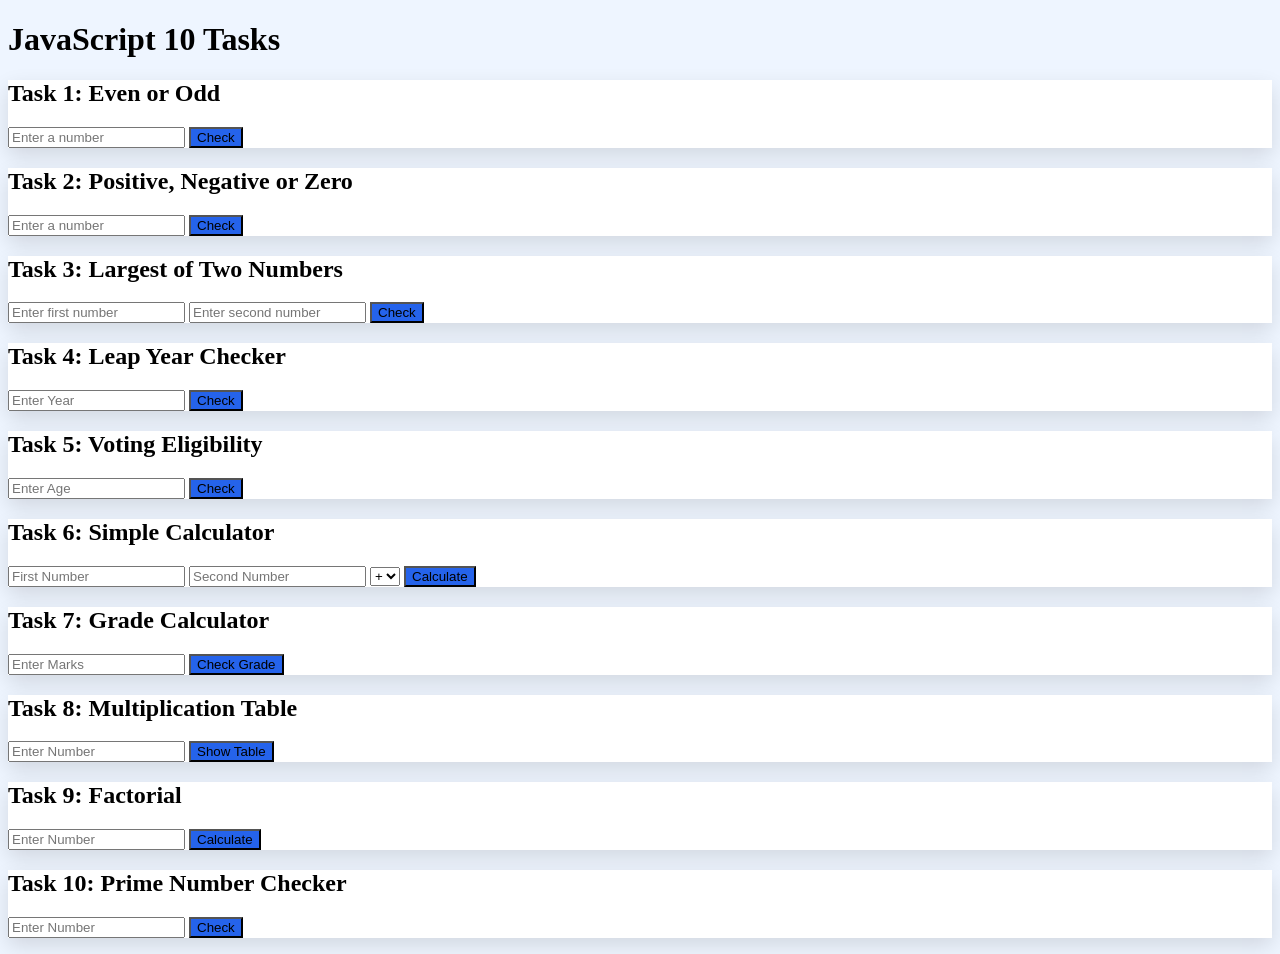
==== index.html @ 99cda15f "Initial commit" ====
<!DOCTYPE html>
<html lang="en">
<head>
    <meta charset="UTF-8">
    <meta name="viewport" content="width=device-width, initial-scale=1.0">
    <title>JavaScript 10 Tasks</title>

    <link rel="stylesheet" href="style.css">
</head>

<body>

    <div class="container">

        <h1>JavaScript 10 Tasks</h1>

        <!-- ========================= -->
        <!-- Task 1 -->
        <!-- ========================= -->

        <div class="card">

            <h2>Task 1: Even or Odd</h2>

            <input
                type="number"
                id="evenOddInput"
                placeholder="Enter a number">

            <button onclick="checkEvenOdd()">
                Check
            </button>

            <p id="evenOddResult"></p>

        </div>



        <!-- ========================= -->
        <!-- Task 2 -->
        <!-- ========================= -->

        <div class="card">

            <h2>Task 2: Positive, Negative or Zero</h2>

            <input
                type="number"
                id="pnzInput"
                placeholder="Enter a number">

            <button onclick="checkPNZ()">
                Check
            </button>

            <p id="pnzResult"></p>

        </div>



        <!-- ========================= -->
        <!-- Task 3 -->
        <!-- ========================= -->

        <div class="card">

            <h2>Task 3: Largest of Two Numbers</h2>

            <input
                type="number"
                id="num1"
                placeholder="Enter first number">

            <input
                type="number"
                id="num2"
                placeholder="Enter second number">

            <button onclick="largestNumber()">
                Check
            </button>

            <p id="largestResult"></p>

        </div>



        <!-- ========================= -->
        <!-- Task 4 -->
        <!-- ========================= -->

        <div class="card">

            <h2>Task 4: Leap Year Checker</h2>

            <input
                type="number"
                id="leapYear"
                placeholder="Enter Year">

            <button onclick="checkLeapYear()">
                Check
            </button>

            <p id="leapResult"></p>

        </div>



        <!-- ========================= -->
        <!-- Task 5 -->
        <!-- ========================= -->

        <div class="card">

            <h2>Task 5: Voting Eligibility</h2>

            <input
                type="number"
                id="age"
                placeholder="Enter Age">

            <button onclick="checkVoting()">
                Check
            </button>

            <p id="voteResult"></p>

        </div>



        <!-- ========================= -->
        <!-- Task 6 -->
        <!-- ========================= -->

        <div class="card">

            <h2>Task 6: Simple Calculator</h2>

            <input
                type="number"
                id="calNum1"
                placeholder="First Number">

            <input
                type="number"
                id="calNum2"
                placeholder="Second Number">

            <select id="operator">

                <option value="+">+</option>

                <option value="-">-</option>

                <option value="*">*</option>

                <option value="/">/</option>

            </select>

            <button onclick="calculator()">
                Calculate
            </button>

            <p id="calResult"></p>

        </div>



        <!-- ========================= -->
        <!-- Task 7 -->
        <!-- ========================= -->

        <div class="card">

            <h2>Task 7: Grade Calculator</h2>

            <input
                type="number"
                id="marks"
                placeholder="Enter Marks">

            <button onclick="calculateGrade()">
                Check Grade
            </button>

            <p id="gradeResult"></p>

        </div>



        <!-- ========================= -->
        <!-- Task 8 -->
        <!-- ========================= -->

        <div class="card">

            <h2>Task 8: Multiplication Table</h2>

            <input
                type="number"
                id="tableNumber"
                placeholder="Enter Number">

            <button onclick="multiplicationTable()">
                Show Table
            </button>

            <div id="tableResult"></div>

        </div>



        <!-- ========================= -->
        <!-- Task 9 -->
        <!-- ========================= -->

        <div class="card">

            <h2>Task 9: Factorial</h2>

            <input
                type="number"
                id="factorialNumber"
                placeholder="Enter Number">

            <button onclick="factorial()">
                Calculate
            </button>

            <p id="factorialResult"></p>

        </div>



        <!-- ========================= -->
        <!-- Task 10 -->
        <!-- ========================= -->

        <div class="card">

            <h2>Task 10: Prime Number Checker</h2>

            <input
                type="number"
                id="primeNumber"
                placeholder="Enter Number">

            <button onclick="primeNumber()">
                Check
            </button>

            <p id="primeResult"></p>

        </div>

    </div>

    <script src="script.js"></script>

</body>
</html>
---- style.css ----
body{
    background:#eef5ff;
}

.card{
    background:#ffffff;
    box-shadow:0 8px 20px rgba(0,0,0,0.12);
}

button{
    background:#2563eb;
}

button:hover{
    background:#1d4ed8;
}

p{
    color:#16a34a;
}

input:focus,
select:focus{
    border-color:#2563eb;
}
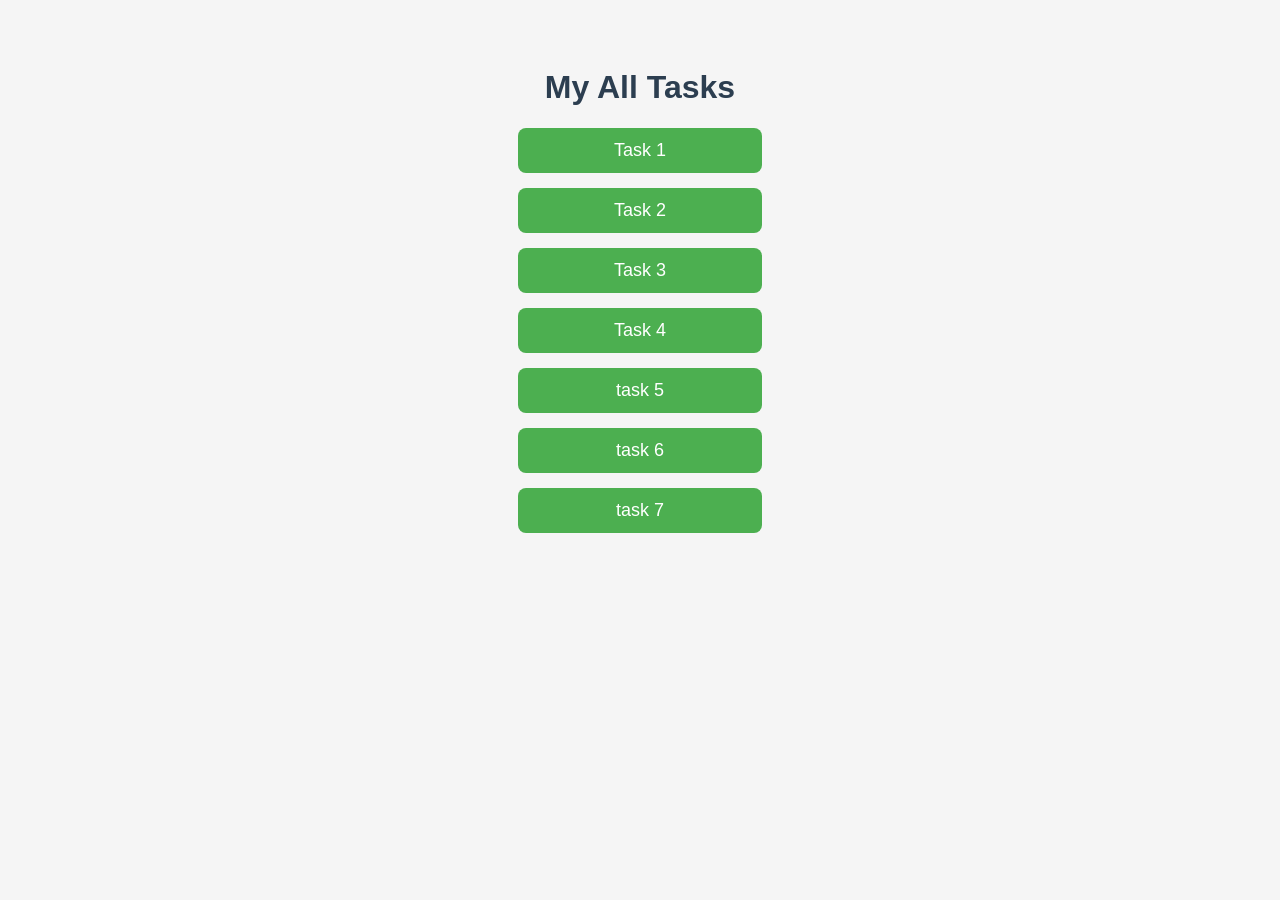
==== commit 6013ccf9: "Initial commit" ====
--- a/index.html
+++ b/index.html
@@ -2,271 +2,53 @@
 <html lang="en">
 <head>
     <meta charset="UTF-8">
-    <meta name="viewport" content="width=device-width, initial-scale=1.0">
-    <title>JavaScript 10 Tasks</title>
+    <title> My All Tasks</title>
 
-    <link rel="stylesheet" href="style.css">
+    <style>
+        body{
+            font-family: Arial, sans-serif;
+            background:#f5f5f5;
+            text-align:center;
+            padding:40px;
+        }
+
+        h1{
+            color:#2c3e50;
+        }
+
+        a{
+            display:block;
+            width:220px;
+            margin:15px auto;
+            padding:12px;
+            background:#4CAF50;
+            color:white;
+            text-decoration:none;
+            border-radius:8px;
+            font-size:18px;
+        }
+
+        a:hover{
+            background:#2E7D32;
+        }
+    </style>
+
 </head>
-
 <body>
 
-    <div class="container">
+<h1>My All Tasks</h1>
 
-        <h1>JavaScript 10 Tasks</h1>
+<a href="https://preranachalaune.github.io/class-test/">Task 1</a>
 
-        <!-- ========================= -->
-        <!-- Task 1 -->
-        <!-- ========================= -->
+<a href="https://preranachalaune.github.io/task2/">Task 2</a>
 
-        <div class="card">
+<a href="https://preranachalaune.github.io/facebook-login/">Task 3</a>
 
-            <h2>Task 1: Even or Odd</h2>
+<a href="https://preranachalaune.github.io/blogmaking-practice/">Task 4</a>
+<a href="https://preranachalaune.github.io/task-3/">task 5</a>
+<a href="https://class-test-2026.vercel.app/">task 6</a>
+<a href="https://js-tasks-nu.vercel.app/">task 7</a>
 
-            <input
-                type="number"
-                id="evenOddInput"
-                placeholder="Enter a number">
-
-            <button onclick="checkEvenOdd()">
-                Check
-            </button>
-
-            <p id="evenOddResult"></p>
-
-        </div>
-
-
-
-        <!-- ========================= -->
-        <!-- Task 2 -->
-        <!-- ========================= -->
-
-        <div class="card">
-
-            <h2>Task 2: Positive, Negative or Zero</h2>
-
-            <input
-                type="number"
-                id="pnzInput"
-                placeholder="Enter a number">
-
-            <button onclick="checkPNZ()">
-                Check
-            </button>
-
-            <p id="pnzResult"></p>
-
-        </div>
-
-
-
-        <!-- ========================= -->
-        <!-- Task 3 -->
-        <!-- ========================= -->
-
-        <div class="card">
-
-            <h2>Task 3: Largest of Two Numbers</h2>
-
-            <input
-                type="number"
-                id="num1"
-                placeholder="Enter first number">
-
-            <input
-                type="number"
-                id="num2"
-                placeholder="Enter second number">
-
-            <button onclick="largestNumber()">
-                Check
-            </button>
-
-            <p id="largestResult"></p>
-
-        </div>
-
-
-
-        <!-- ========================= -->
-        <!-- Task 4 -->
-        <!-- ========================= -->
-
-        <div class="card">
-
-            <h2>Task 4: Leap Year Checker</h2>
-
-            <input
-                type="number"
-                id="leapYear"
-                placeholder="Enter Year">
-
-            <button onclick="checkLeapYear()">
-                Check
-            </button>
-
-            <p id="leapResult"></p>
-
-        </div>
-
-
-
-        <!-- ========================= -->
-        <!-- Task 5 -->
-        <!-- ========================= -->
-
-        <div class="card">
-
-            <h2>Task 5: Voting Eligibility</h2>
-
-            <input
-                type="number"
-                id="age"
-                placeholder="Enter Age">
-
-            <button onclick="checkVoting()">
-                Check
-            </button>
-
-            <p id="voteResult"></p>
-
-        </div>
-
-
-
-        <!-- ========================= -->
-        <!-- Task 6 -->
-        <!-- ========================= -->
-
-        <div class="card">
-
-            <h2>Task 6: Simple Calculator</h2>
-
-            <input
-                type="number"
-                id="calNum1"
-                placeholder="First Number">
-
-            <input
-                type="number"
-                id="calNum2"
-                placeholder="Second Number">
-
-            <select id="operator">
-
-                <option value="+">+</option>
-
-                <option value="-">-</option>
-
-                <option value="*">*</option>
-
-                <option value="/">/</option>
-
-            </select>
-
-            <button onclick="calculator()">
-                Calculate
-            </button>
-
-            <p id="calResult"></p>
-
-        </div>
-
-
-
-        <!-- ========================= -->
-        <!-- Task 7 -->
-        <!-- ========================= -->
-
-        <div class="card">
-
-            <h2>Task 7: Grade Calculator</h2>
-
-            <input
-                type="number"
-                id="marks"
-                placeholder="Enter Marks">
-
-            <button onclick="calculateGrade()">
-                Check Grade
-            </button>
-
-            <p id="gradeResult"></p>
-
-        </div>
-
-
-
-        <!-- ========================= -->
-        <!-- Task 8 -->
-        <!-- ========================= -->
-
-        <div class="card">
-
-            <h2>Task 8: Multiplication Table</h2>
-
-            <input
-                type="number"
-                id="tableNumber"
-                placeholder="Enter Number">
-
-            <button onclick="multiplicationTable()">
-                Show Table
-            </button>
-
-            <div id="tableResult"></div>
-
-        </div>
-
-
-
-        <!-- ========================= -->
-        <!-- Task 9 -->
-        <!-- ========================= -->
-
-        <div class="card">
-
-            <h2>Task 9: Factorial</h2>
-
-            <input
-                type="number"
-                id="factorialNumber"
-                placeholder="Enter Number">
-
-            <button onclick="factorial()">
-                Calculate
-            </button>
-
-            <p id="factorialResult"></p>
-
-        </div>
-
-
-
-        <!-- ========================= -->
-        <!-- Task 10 -->
-        <!-- ========================= -->
-
-        <div class="card">
-
-            <h2>Task 10: Prime Number Checker</h2>
-
-            <input
-                type="number"
-                id="primeNumber"
-                placeholder="Enter Number">
-
-            <button onclick="primeNumber()">
-                Check
-            </button>
-
-            <p id="primeResult"></p>
-
-        </div>
-
-    </div>
-
-    <script src="script.js"></script>
 
 </body>
 </html>
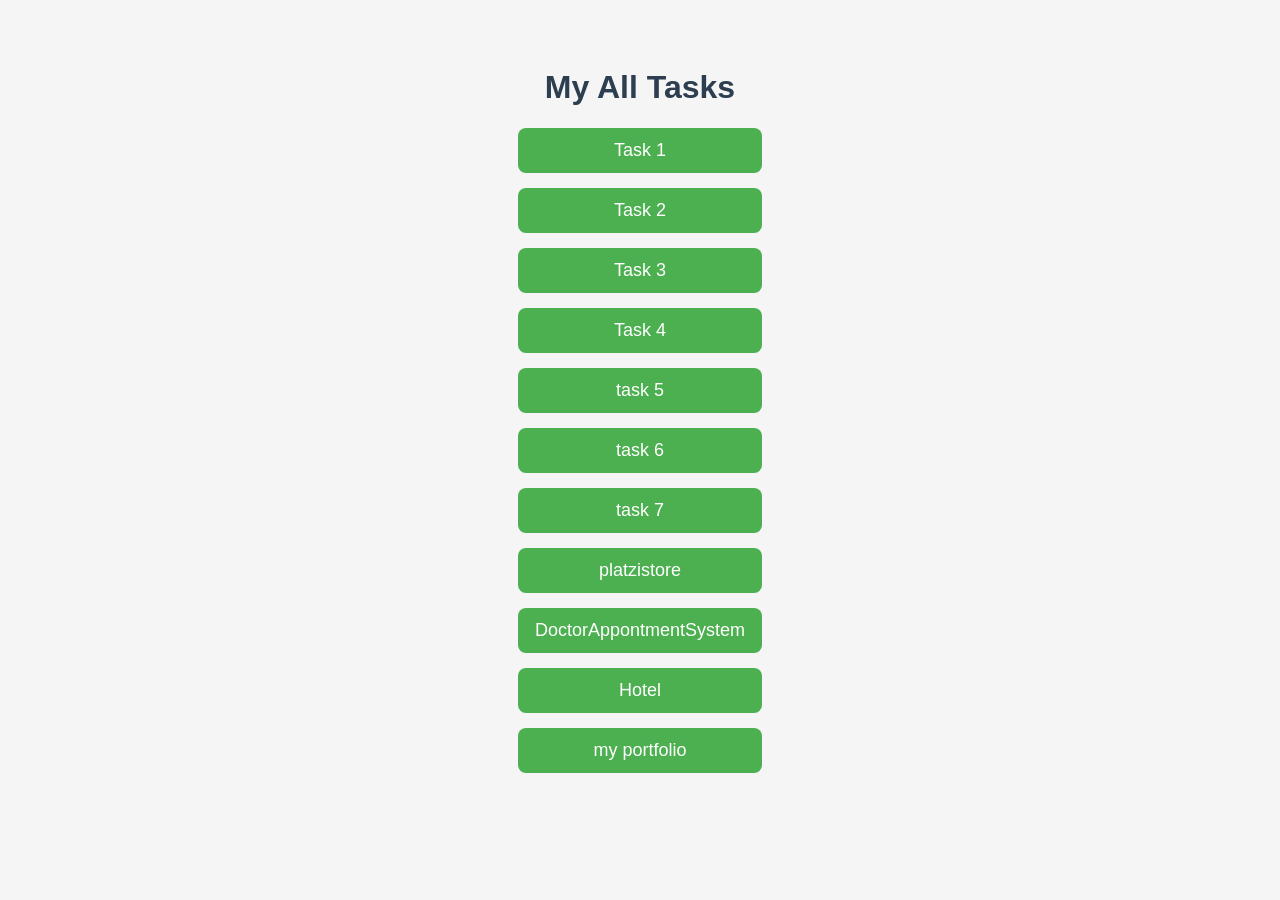
==== commit ce759065: "Update all tasks and remove duplicate index" ====
--- a/index.html
+++ b/index.html
@@ -48,6 +48,11 @@
 <a href="https://preranachalaune.github.io/task-3/">task 5</a>
 <a href="https://class-test-2026.vercel.app/">task 6</a>
 <a href="https://js-tasks-nu.vercel.app/">task 7</a>
+<a href="https://platzistore-etam.vercel.app/">platzistore</a>
+<a href="https://doctor-appointment-system-o0cexu0av.vercel.app/"> DoctorAppontmentSystem</a>
+<a href="https://stay-nest-yoh3.vercel.app/">Hotel</a>
+<a href="https://my-portfolio-cgvq-six.vercel.app/">my portfolio</a>
+
 
 
 </body>
